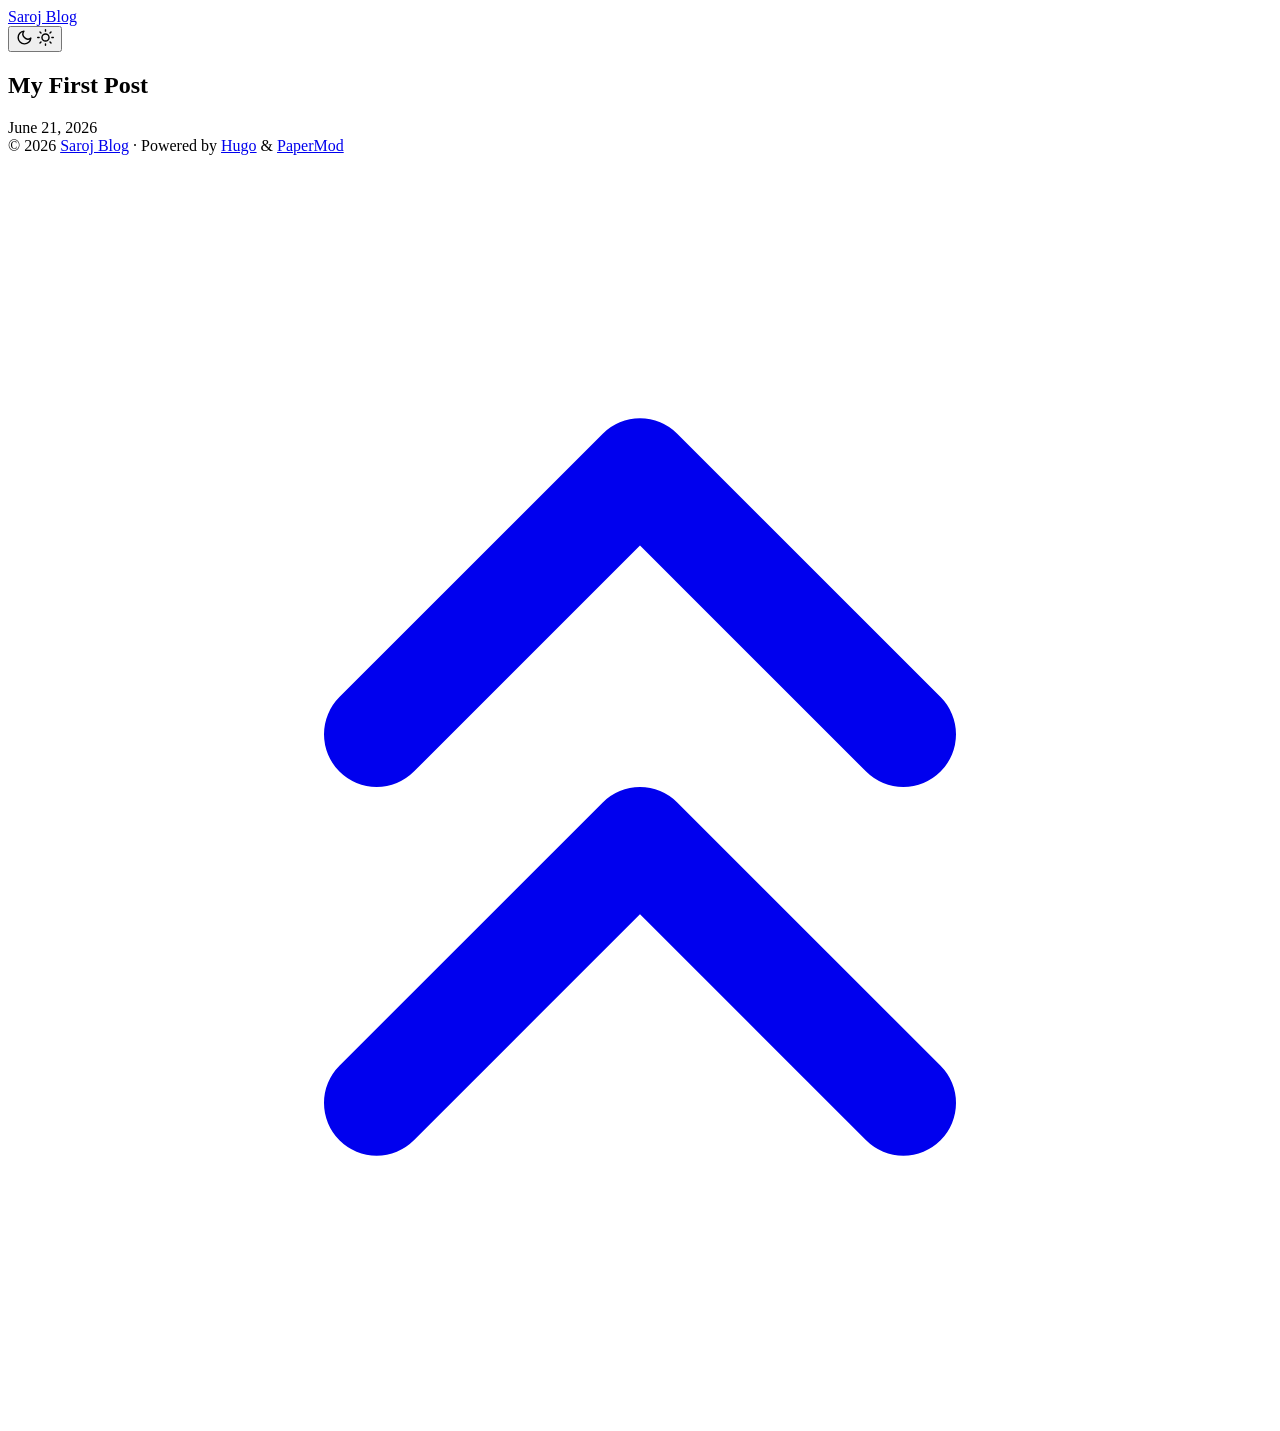
==== public/index.html @ 6d61a138 "init repo" ====
<!DOCTYPE html>
<html lang="en" dir="auto" data-theme="auto">

<head>
	<meta name="generator" content="Hugo 0.163.3"><script src="/livereload.js?mindelay=10&amp;v=2&amp;port=49728&amp;path=livereload" data-no-instant defer></script><meta charset="utf-8">
<meta http-equiv="X-UA-Compatible" content="IE=edge">
<meta name="viewport" content="width=device-width, initial-scale=1, shrink-to-fit=no">
<meta name="robots" content="noindex, nofollow">
<title>Saroj Blog</title>

<meta name="description" content="">
<meta name="author" content="">
<link rel="canonical" href="http://localhost:49728/">
<link crossorigin="anonymous" href="/assets/css/stylesheet.cd9298b33628769aa1bc1acebbbfd7aa11ce81dfe03484d479e1907760249a1d.css" integrity="sha256-zZKYszYodpqhvBrOu7/XqhHOgd/gNITUeeGQd2Akmh0=" rel="preload stylesheet" as="style">
<link rel="icon" href="http://localhost:49728/favicon.ico">
<link rel="icon" type="image/png" sizes="16x16" href="http://localhost:49728/favicon-16x16.png">
<link rel="icon" type="image/png" sizes="32x32" href="http://localhost:49728/favicon-32x32.png">
<link rel="apple-touch-icon" href="http://localhost:49728/apple-touch-icon.png">
<link rel="mask-icon" href="http://localhost:49728/safari-pinned-tab.svg">
<meta name="theme-color" content="#2e2e33">
<meta name="msapplication-TileColor" content="#2e2e33">
<link rel="alternate" type="application/rss+xml" href="http://localhost:49728/index.xml" title="rss">
<link rel="alternate" hreflang="en" href="http://localhost:49728/">
<noscript>
    <style>
        #theme-toggle,
        .top-link {
            display: none;
        }

    </style>
    <style>
        @media (prefers-color-scheme: dark) {
            :root {
                --theme: rgb(29, 30, 32);
                --entry: rgb(46, 46, 51);
                --primary: rgb(218, 218, 219);
                --secondary: rgb(155, 156, 157);
                --tertiary: rgb(65, 66, 68);
                --content: rgb(196, 196, 197);
                --code-block-bg: rgb(46, 46, 51);
                --code-bg: rgb(55, 56, 62);
                --border: rgb(51, 51, 51);
                color-scheme: dark;
            }

            .list {
                background: var(--theme);
            }

            .toc {
                background: var(--entry);
            }
        }

    </style>
</noscript>
<script>
    if (localStorage.getItem("pref-theme") === "dark") {
        document.querySelector("html").dataset.theme = 'dark';
    } else if (localStorage.getItem("pref-theme") === "light") {
       document.querySelector("html").dataset.theme = 'light';
    } else if (window.matchMedia('(prefers-color-scheme: dark)').matches) {
        document.querySelector("html").dataset.theme = 'dark';
    } else {
        document.querySelector("html").dataset.theme = 'light';
    }

</script>
</head>
<body class="list" id="top">
    <header class="header">
    <nav class="header-nav">
        <div class="logo">
            <a href="http://localhost:49728/" accesskey="h" title="Saroj Blog (Alt + H)">Saroj Blog</a>
            <div class="logo-switches">
                <button id="theme-toggle" class="theme-toggle" accesskey="t" title="(Alt + T)" aria-label="Toggle theme">
                    <svg class="moon" xmlns="http://www.w3.org/2000/svg" width="17" height="17" viewBox="0 0 24 24"
                        fill="none" stroke="currentColor" stroke-width="2" stroke-linecap="round"
                        stroke-linejoin="round">
                        <path d="M21 12.79A9 9 0 1 1 11.21 3 7 7 0 0 0 21 12.79z"></path>
                    </svg>
                    <svg class="sun" xmlns="http://www.w3.org/2000/svg" width="17" height="17" viewBox="0 0 24 24"
                        fill="none" stroke="currentColor" stroke-width="2" stroke-linecap="round"
                        stroke-linejoin="round">
                        <circle cx="12" cy="12" r="5"></circle>
                        <line x1="12" y1="1" x2="12" y2="3"></line>
                        <line x1="12" y1="21" x2="12" y2="23"></line>
                        <line x1="4.22" y1="4.22" x2="5.64" y2="5.64"></line>
                        <line x1="18.36" y1="18.36" x2="19.78" y2="19.78"></line>
                        <line x1="1" y1="12" x2="3" y2="12"></line>
                        <line x1="21" y1="12" x2="23" y2="12"></line>
                        <line x1="4.22" y1="19.78" x2="5.64" y2="18.36"></line>
                        <line x1="18.36" y1="5.64" x2="19.78" y2="4.22"></line>
                    </svg>
                </button>
            </div>
        </div>
        <ul id="menu" class="menu">
        </ul>
    </nav>
</header>
<main class="main"> 

<article class="first-entry"> 
  <header class="entry-header">
    <h2 class="entry-hint-parent">My First Post
    </h2>
  </header>
  <div class="entry-content">
    <p></p>
  </div>
  <footer class="entry-footer">

<span title='2026-06-21 21:26:19 +0530 IST'>June 21, 2026</span></footer>
  <a class="entry-link" aria-label="post link to My First Post" href="http://localhost:49728/posts/my-first-post/"></a>
</article>
    </main>
    
<footer class="footer">
        <span>&copy; 2026 <a href="http://localhost:49728/">Saroj Blog</a></span> · 

    
    
    <span>
        Powered by
        <a href="https://gohugo.io/?utm_source=papermod" rel="noopener" target="_blank">Hugo</a> &
        <a href="https://github.com/adityatelange/hugo-PaperMod/" rel="noopener" target="_blank">PaperMod</a>
    </span>
</footer>
<a href="#top" id="top-link" class="top-link hidden" aria-label="go to top" title="Go to Top (Alt + G)" accesskey="g">
    <svg xmlns="http://www.w3.org/2000/svg" viewBox="0 0 24 24" fill="none" stroke="currentColor" stroke-width="2"
        stroke-linecap="round" stroke-linejoin="round" class="feather feather-chevrons-up">
        <polyline points="17 11 12 6 7 11"></polyline>
        <polyline points="17 18 12 13 7 18"></polyline>
    </svg>
</a>

<script>
    let menu = document.getElementById('menu');
    if (menu) {
        
        const scrollPosition = localStorage.getItem("menu-scroll-position");
        if (scrollPosition) {
            menu.scrollLeft = parseInt(scrollPosition, 10);
        }
        
        menu.onscroll = function () {
            localStorage.setItem("menu-scroll-position", menu.scrollLeft);
        }
    }

    document.querySelectorAll('a[href^="#"]').forEach(anchor => {
        anchor.addEventListener("click", function (e) {
            e.preventDefault();
            var id = this.getAttribute("href").substr(1);
            if (!window.matchMedia('(prefers-reduced-motion: reduce)').matches) {
                document.querySelector(`[id='${decodeURIComponent(id)}']`).scrollIntoView({
                    behavior: "smooth"
                });
            } else {
                document.querySelector(`[id='${decodeURIComponent(id)}']`).scrollIntoView();
            }
            if (id === "top") {
                history.replaceState(null, null, " ");
            } else {
                history.pushState(null, null, `#${id}`);
            }
        });
    });

</script>
<script>
    var toplink = document.getElementById("top-link");
    window.onscroll = function () {
        const scrollThreshold = window.innerHeight;
        if (document.body.scrollTop > scrollThreshold || document.documentElement.scrollTop > scrollThreshold) {
            toplink.classList.remove("hidden");
        } else {
            toplink.classList.add("hidden");
        }
    };

</script>
<script>
    document.getElementById("theme-toggle").addEventListener("click", () => {
        const html = document.querySelector("html");
        if (html.dataset.theme === "dark") {
            html.dataset.theme = 'light';
            localStorage.setItem("pref-theme", 'light');
        } else {
            html.dataset.theme = 'dark';
            localStorage.setItem("pref-theme", 'dark');
        }
    })

</script>
</body>

</html>
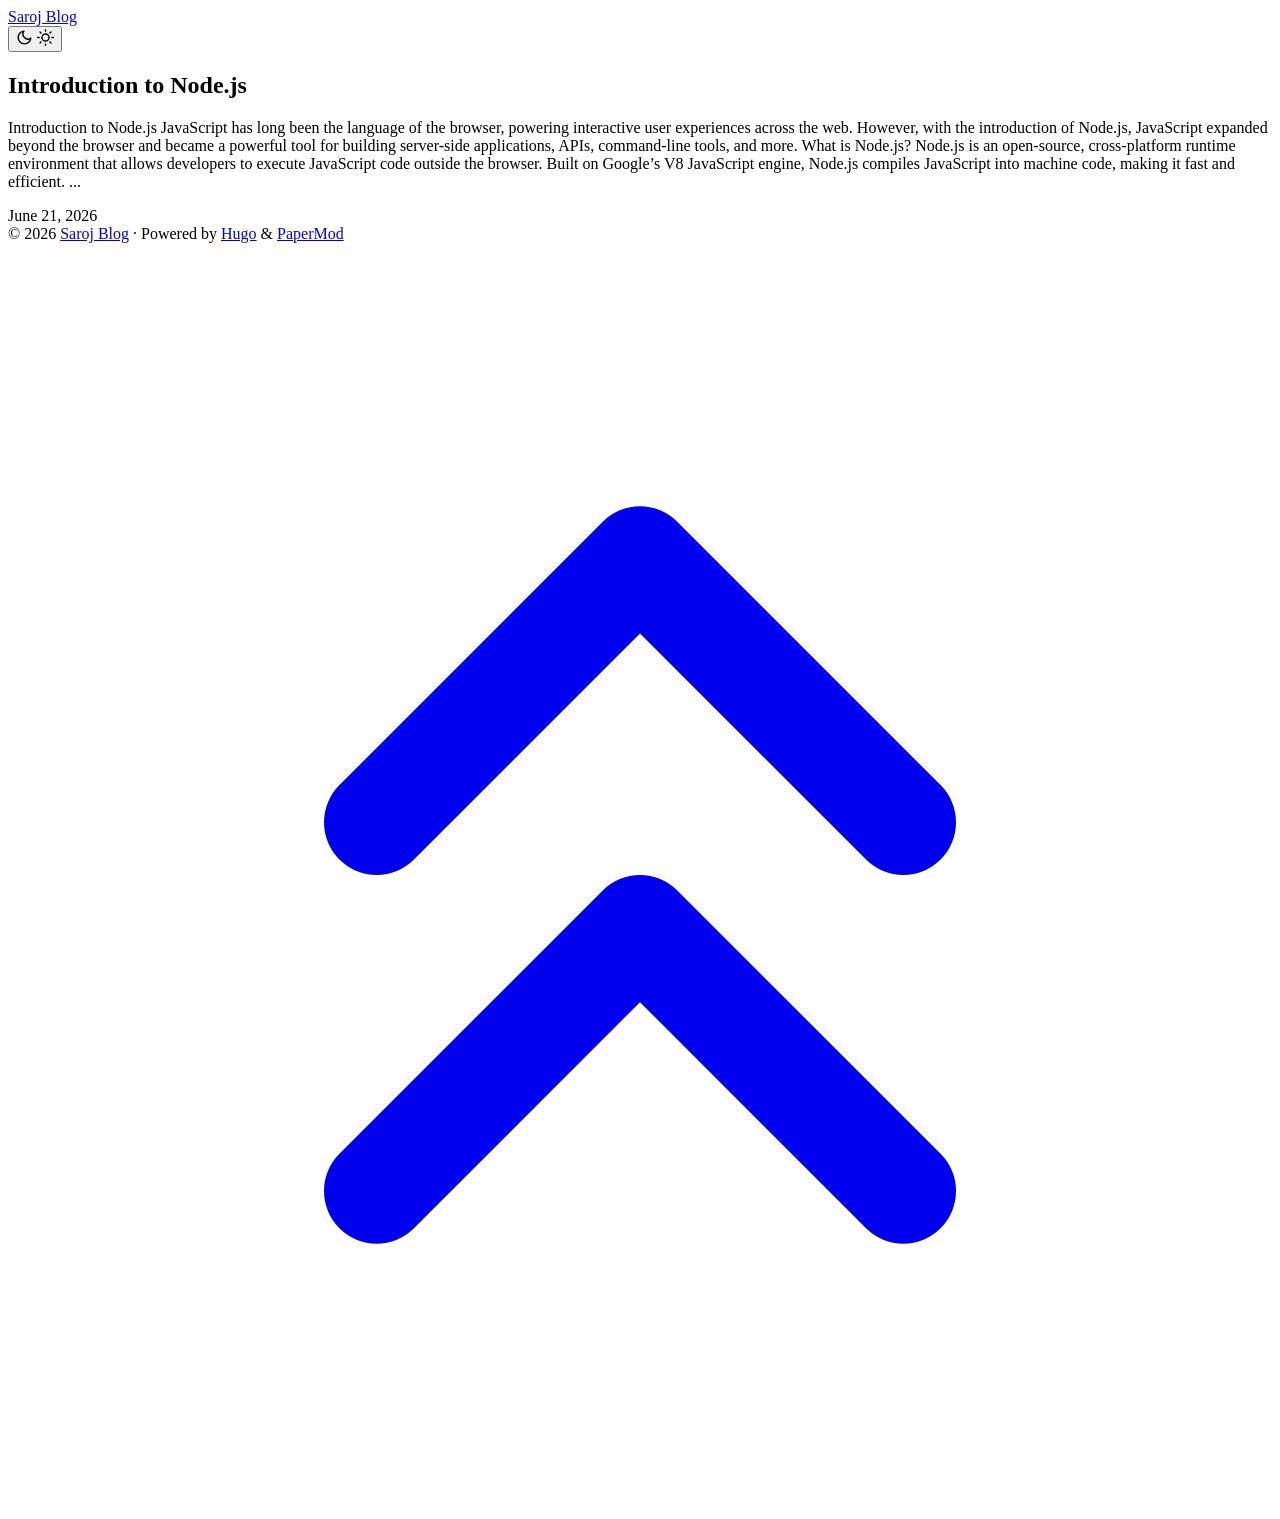
==== commit 0615fbfa: "updated blog" ====
--- a/public/index.html
+++ b/public/index.html
@@ -2,7 +2,7 @@
 <html lang="en" dir="auto" data-theme="auto">
 
 <head>
-	<meta name="generator" content="Hugo 0.163.3"><script src="/livereload.js?mindelay=10&amp;v=2&amp;port=49728&amp;path=livereload" data-no-instant defer></script><meta charset="utf-8">
+	<meta name="generator" content="Hugo 0.163.3"><script src="/livereload.js?mindelay=10&amp;v=2&amp;port=1313&amp;path=livereload" data-no-instant defer></script><meta charset="utf-8">
 <meta http-equiv="X-UA-Compatible" content="IE=edge">
 <meta name="viewport" content="width=device-width, initial-scale=1, shrink-to-fit=no">
 <meta name="robots" content="noindex, nofollow">
@@ -10,17 +10,17 @@
 
 <meta name="description" content="">
 <meta name="author" content="">
-<link rel="canonical" href="http://localhost:49728/">
+<link rel="canonical" href="http://localhost:1313/">
 <link crossorigin="anonymous" href="/assets/css/stylesheet.cd9298b33628769aa1bc1acebbbfd7aa11ce81dfe03484d479e1907760249a1d.css" integrity="sha256-zZKYszYodpqhvBrOu7/XqhHOgd/gNITUeeGQd2Akmh0=" rel="preload stylesheet" as="style">
-<link rel="icon" href="http://localhost:49728/favicon.ico">
-<link rel="icon" type="image/png" sizes="16x16" href="http://localhost:49728/favicon-16x16.png">
-<link rel="icon" type="image/png" sizes="32x32" href="http://localhost:49728/favicon-32x32.png">
-<link rel="apple-touch-icon" href="http://localhost:49728/apple-touch-icon.png">
-<link rel="mask-icon" href="http://localhost:49728/safari-pinned-tab.svg">
+<link rel="icon" href="http://localhost:1313/favicon.ico">
+<link rel="icon" type="image/png" sizes="16x16" href="http://localhost:1313/favicon-16x16.png">
+<link rel="icon" type="image/png" sizes="32x32" href="http://localhost:1313/favicon-32x32.png">
+<link rel="apple-touch-icon" href="http://localhost:1313/apple-touch-icon.png">
+<link rel="mask-icon" href="http://localhost:1313/safari-pinned-tab.svg">
 <meta name="theme-color" content="#2e2e33">
 <meta name="msapplication-TileColor" content="#2e2e33">
-<link rel="alternate" type="application/rss+xml" href="http://localhost:49728/index.xml" title="rss">
-<link rel="alternate" hreflang="en" href="http://localhost:49728/">
+<link rel="alternate" type="application/rss+xml" href="http://localhost:1313/index.xml" title="rss">
+<link rel="alternate" hreflang="en" href="http://localhost:1313/">
 <noscript>
     <style>
         #theme-toggle,
@@ -72,7 +72,7 @@
     <header class="header">
     <nav class="header-nav">
         <div class="logo">
-            <a href="http://localhost:49728/" accesskey="h" title="Saroj Blog (Alt + H)">Saroj Blog</a>
+            <a href="http://localhost:1313/" accesskey="h" title="Saroj Blog (Alt + H)">Saroj Blog</a>
             <div class="logo-switches">
                 <button id="theme-toggle" class="theme-toggle" accesskey="t" title="(Alt + T)" aria-label="Toggle theme">
                     <svg class="moon" xmlns="http://www.w3.org/2000/svg" width="17" height="17" viewBox="0 0 24 24"
@@ -104,21 +104,23 @@
 
 <article class="first-entry"> 
   <header class="entry-header">
-    <h2 class="entry-hint-parent">My First Post
+    <h2 class="entry-hint-parent">Introduction to Node.js
     </h2>
   </header>
   <div class="entry-content">
-    <p></p>
+    <p>Introduction to Node.js JavaScript has long been the language of the browser, powering interactive user experiences across the web. However, with the introduction of Node.js, JavaScript expanded beyond the browser and became a powerful tool for building server-side applications, APIs, command-line tools, and more.
+What is Node.js? Node.js is an open-source, cross-platform runtime environment that allows developers to execute JavaScript code outside the browser. Built on Google’s V8 JavaScript engine, Node.js compiles JavaScript into machine code, making it fast and efficient.
+...</p>
   </div>
   <footer class="entry-footer">
 
 <span title='2026-06-21 21:26:19 +0530 IST'>June 21, 2026</span></footer>
-  <a class="entry-link" aria-label="post link to My First Post" href="http://localhost:49728/posts/my-first-post/"></a>
+  <a class="entry-link" aria-label="post link to Introduction to Node.js" href="http://localhost:1313/posts/my-first-post/"></a>
 </article>
     </main>
     
 <footer class="footer">
-        <span>&copy; 2026 <a href="http://localhost:49728/">Saroj Blog</a></span> · 
+        <span>&copy; 2026 <a href="http://localhost:1313/">Saroj Blog</a></span> · 
 
     
     
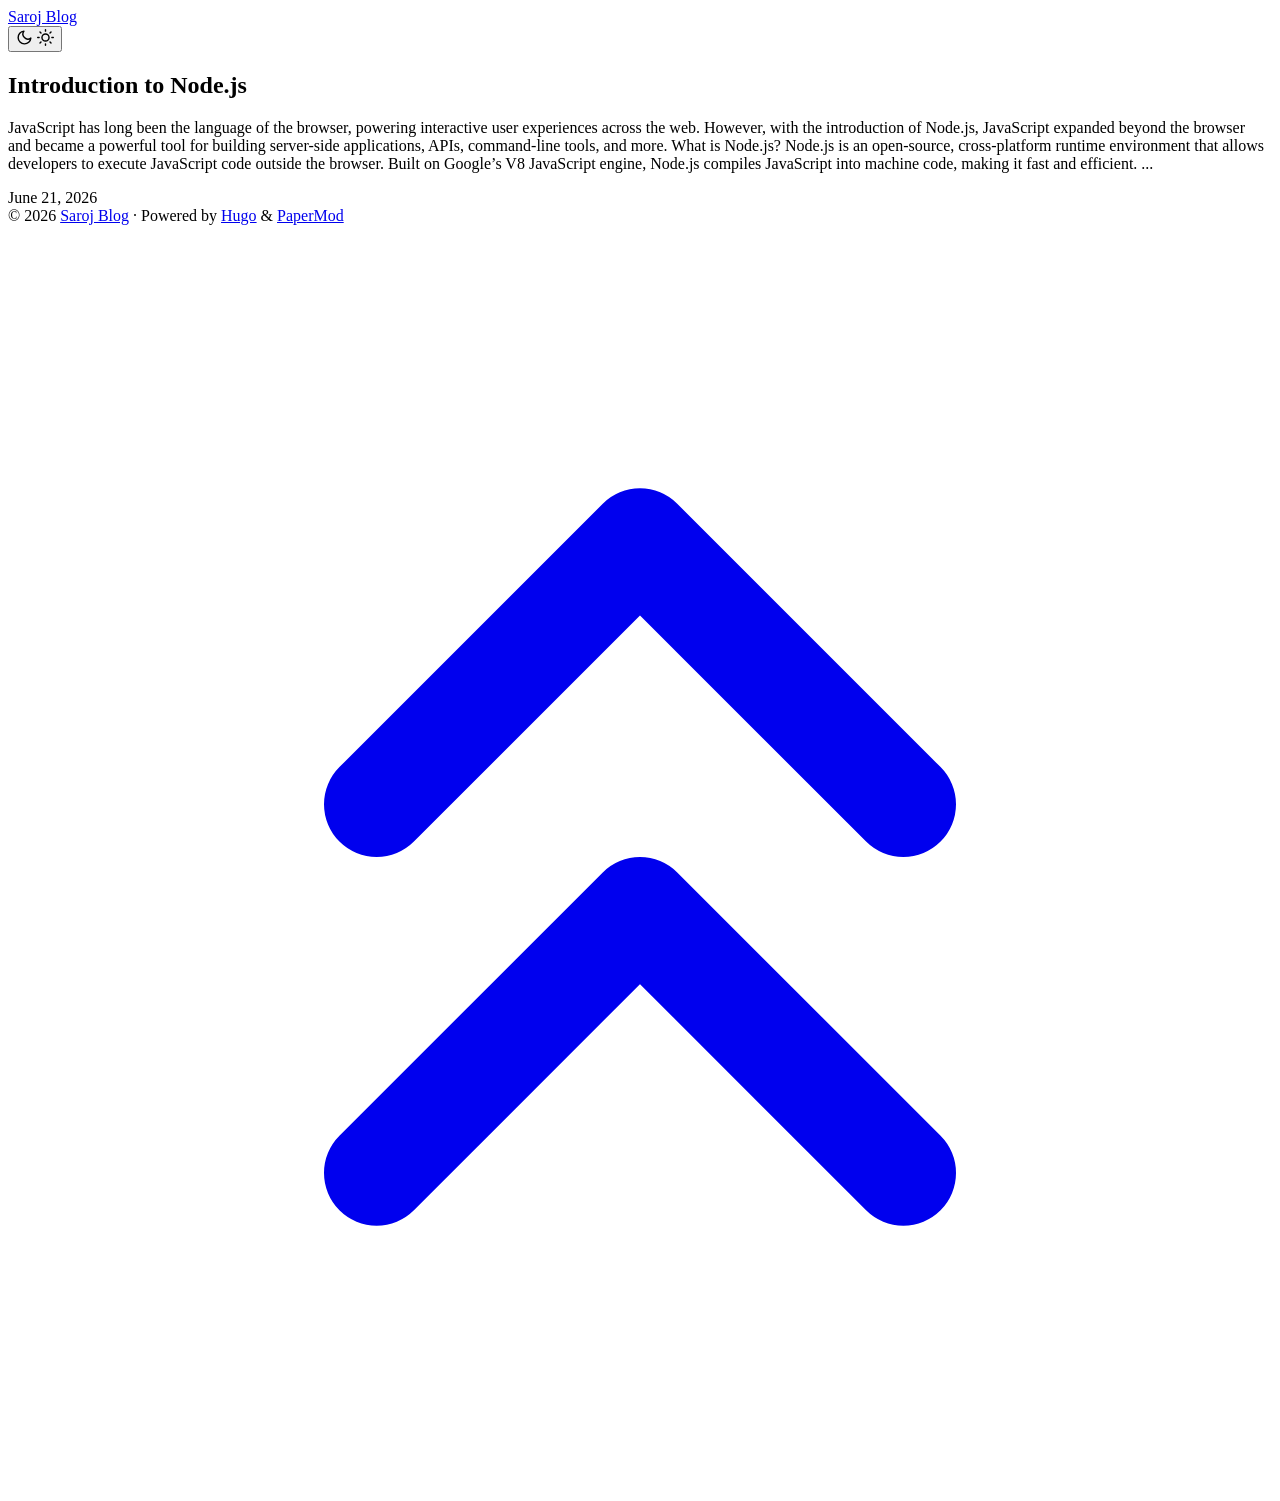
==== commit 69cea03e: "published code" ====
--- a/public/index.html
+++ b/public/index.html
@@ -2,7 +2,7 @@
 <html lang="en" dir="auto" data-theme="auto">
 
 <head>
-	<meta name="generator" content="Hugo 0.163.3"><script src="/livereload.js?mindelay=10&amp;v=2&amp;port=1313&amp;path=livereload" data-no-instant defer></script><meta charset="utf-8">
+	<meta name="generator" content="Hugo 0.163.3"><script src="/livereload.js?mindelay=10&amp;v=2&amp;port=49895&amp;path=livereload" data-no-instant defer></script><meta charset="utf-8">
 <meta http-equiv="X-UA-Compatible" content="IE=edge">
 <meta name="viewport" content="width=device-width, initial-scale=1, shrink-to-fit=no">
 <meta name="robots" content="noindex, nofollow">
@@ -10,17 +10,17 @@
 
 <meta name="description" content="">
 <meta name="author" content="">
-<link rel="canonical" href="http://localhost:1313/">
+<link rel="canonical" href="http://localhost:49895/">
 <link crossorigin="anonymous" href="/assets/css/stylesheet.cd9298b33628769aa1bc1acebbbfd7aa11ce81dfe03484d479e1907760249a1d.css" integrity="sha256-zZKYszYodpqhvBrOu7/XqhHOgd/gNITUeeGQd2Akmh0=" rel="preload stylesheet" as="style">
-<link rel="icon" href="http://localhost:1313/favicon.ico">
-<link rel="icon" type="image/png" sizes="16x16" href="http://localhost:1313/favicon-16x16.png">
-<link rel="icon" type="image/png" sizes="32x32" href="http://localhost:1313/favicon-32x32.png">
-<link rel="apple-touch-icon" href="http://localhost:1313/apple-touch-icon.png">
-<link rel="mask-icon" href="http://localhost:1313/safari-pinned-tab.svg">
+<link rel="icon" href="http://localhost:49895/favicon.ico">
+<link rel="icon" type="image/png" sizes="16x16" href="http://localhost:49895/favicon-16x16.png">
+<link rel="icon" type="image/png" sizes="32x32" href="http://localhost:49895/favicon-32x32.png">
+<link rel="apple-touch-icon" href="http://localhost:49895/apple-touch-icon.png">
+<link rel="mask-icon" href="http://localhost:49895/safari-pinned-tab.svg">
 <meta name="theme-color" content="#2e2e33">
 <meta name="msapplication-TileColor" content="#2e2e33">
-<link rel="alternate" type="application/rss+xml" href="http://localhost:1313/index.xml" title="rss">
-<link rel="alternate" hreflang="en" href="http://localhost:1313/">
+<link rel="alternate" type="application/rss+xml" href="http://localhost:49895/index.xml" title="rss">
+<link rel="alternate" hreflang="en" href="http://localhost:49895/">
 <noscript>
     <style>
         #theme-toggle,
@@ -72,7 +72,7 @@
     <header class="header">
     <nav class="header-nav">
         <div class="logo">
-            <a href="http://localhost:1313/" accesskey="h" title="Saroj Blog (Alt + H)">Saroj Blog</a>
+            <a href="http://localhost:49895/" accesskey="h" title="Saroj Blog (Alt + H)">Saroj Blog</a>
             <div class="logo-switches">
                 <button id="theme-toggle" class="theme-toggle" accesskey="t" title="(Alt + T)" aria-label="Toggle theme">
                     <svg class="moon" xmlns="http://www.w3.org/2000/svg" width="17" height="17" viewBox="0 0 24 24"
@@ -108,19 +108,19 @@
     </h2>
   </header>
   <div class="entry-content">
-    <p>Introduction to Node.js JavaScript has long been the language of the browser, powering interactive user experiences across the web. However, with the introduction of Node.js, JavaScript expanded beyond the browser and became a powerful tool for building server-side applications, APIs, command-line tools, and more.
+    <p>JavaScript has long been the language of the browser, powering interactive user experiences across the web. However, with the introduction of Node.js, JavaScript expanded beyond the browser and became a powerful tool for building server-side applications, APIs, command-line tools, and more.
 What is Node.js? Node.js is an open-source, cross-platform runtime environment that allows developers to execute JavaScript code outside the browser. Built on Google’s V8 JavaScript engine, Node.js compiles JavaScript into machine code, making it fast and efficient.
 ...</p>
   </div>
   <footer class="entry-footer">
 
 <span title='2026-06-21 21:26:19 +0530 IST'>June 21, 2026</span></footer>
-  <a class="entry-link" aria-label="post link to Introduction to Node.js" href="http://localhost:1313/posts/my-first-post/"></a>
+  <a class="entry-link" aria-label="post link to Introduction to Node.js" href="http://localhost:49895/posts/my-first-post/"></a>
 </article>
     </main>
     
 <footer class="footer">
-        <span>&copy; 2026 <a href="http://localhost:1313/">Saroj Blog</a></span> · 
+        <span>&copy; 2026 <a href="http://localhost:49895/">Saroj Blog</a></span> · 
 
     
     
